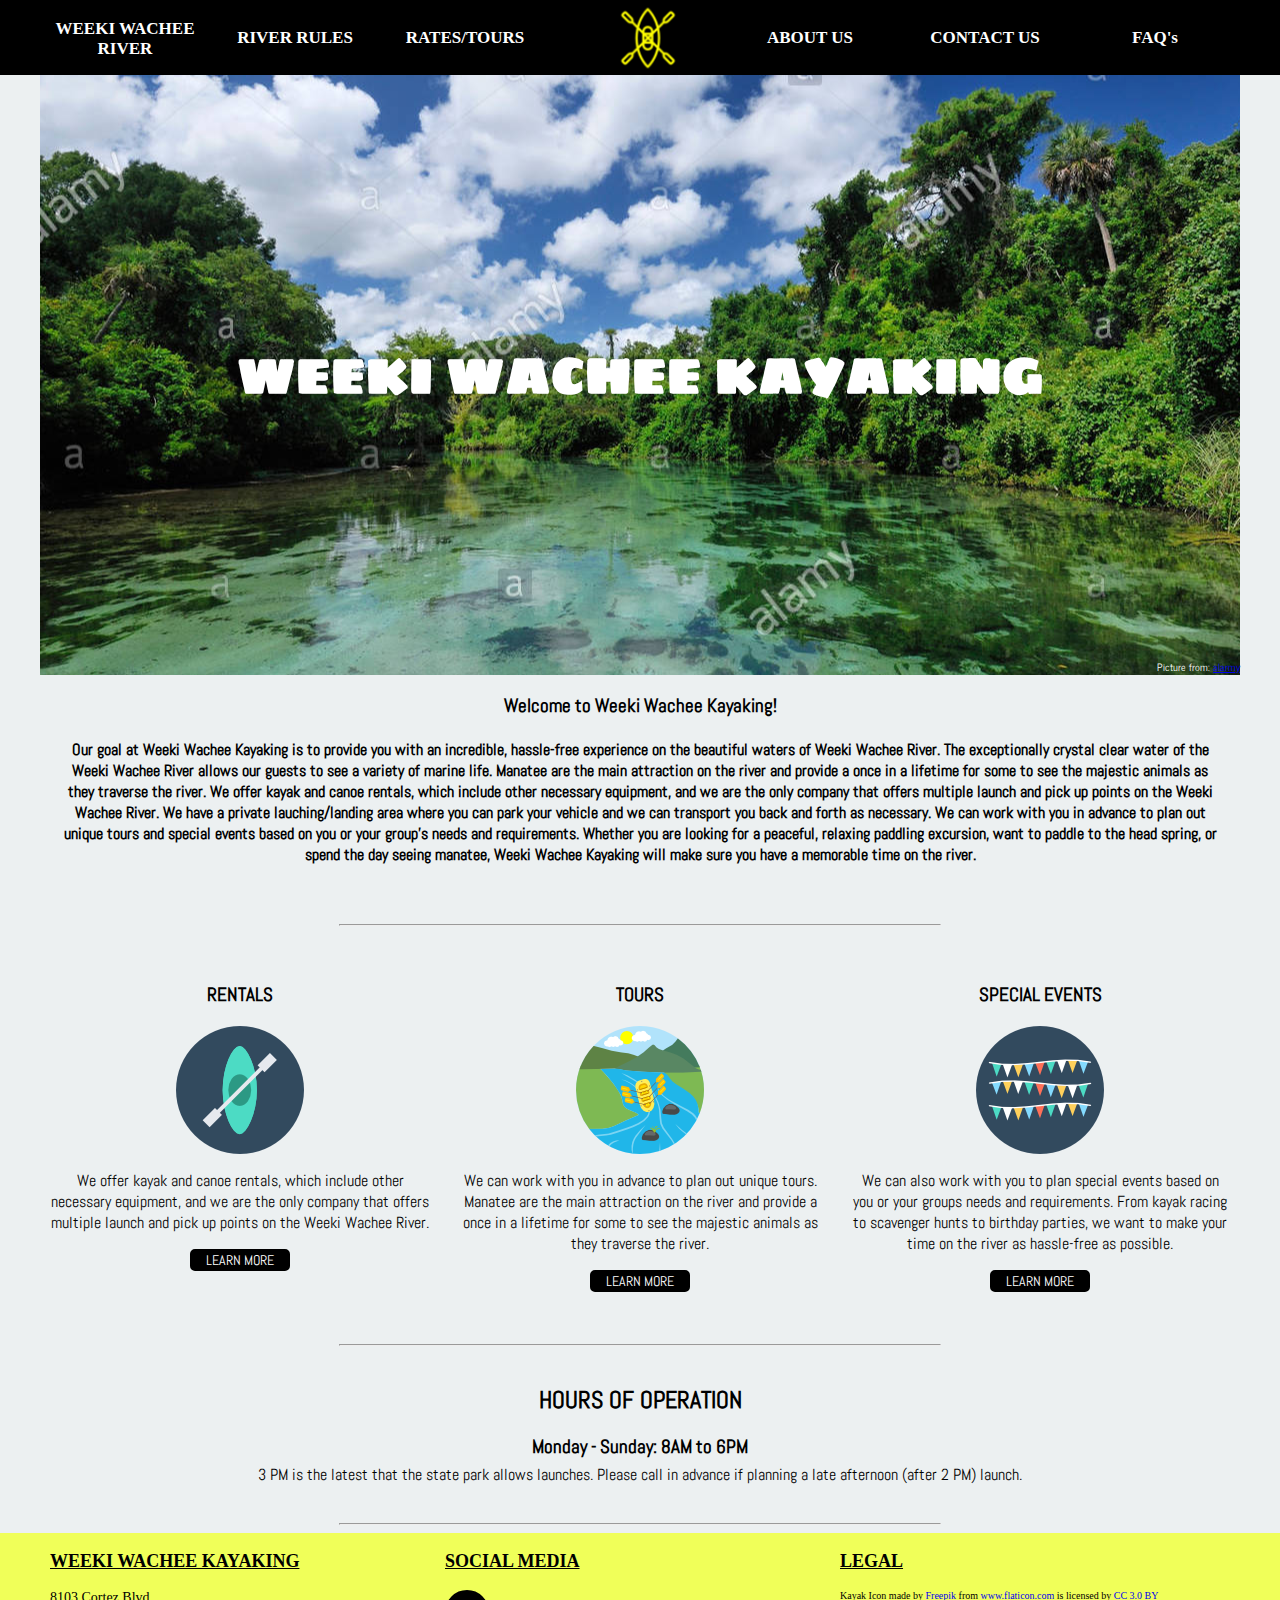
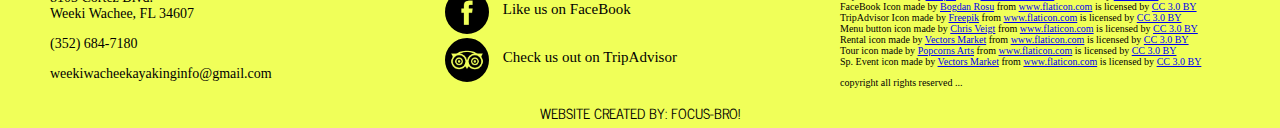
==== index.html @ 5168eb2d "added site title to the header for mobile view, two options are set" ====
<!DOCTYPE html>
<html>
	<head>
	  <title>Weeki Wachee Kayaking</title>
	  <meta name="viewport" content="width=device-width, initial-scale=1">
	  <link rel="icon" type="img/png" href="Images/favicon.png"/>
	  <link rel="stylesheet" type="text/css" href="css/main.css"/>
	  <link rel="stylesheet" type="text/css" href="css/homepage.css"/>
	</head>
	<body>

		<!-- NavBar  -->
		<div id="header">
			<div class="mobile_only">
				<div id="mobile_logo">
					<a href="index.html">
						<h4 class="small_mobile_hidden">WEEKI WACHEE KAYAKING</h4>
						<img src="Images/big-yellow-canoe.png"/>
					</a>
				</div>
				<div id="mobile_menu_wrapper">
					<button onclick="toggleMenuDrop()"><img src="Images/mobile-yellow-menu.png"/></button>
					<ul id="mobile_menu" class="hidden">
						<li><a href="river.html">WEEKI WACHEE RIVER</a></li>
						<li><a href="rules.html">RIVER RULES</a></li>
						<li><a href="rates.html">RATES/TOURS</a></li>
						<li><a href="about.html">ABOUT US</a></li>
						<li><a href="contact.html">CONTACT US</a></li>
						<li><a href="faqs.html">FAQ's</a></li>
					</ul>
				</div>
			</div>
			<ul id="menu" class="center_block">
				<li><a href="river.html"><span>WEEKI WACHEE RIVER</span></a></li>
				<li><a href="rules.html">RIVER RULES</a></li>
				<li><a href="rates.html">RATES/TOURS</a></li>
				<li><a href="index.html"><img src="Images/big-yellow-canoe.png"/></a></li>
				<li><a href="about.html">ABOUT US</a></li>
				<li><a href="contact.html">CONTACT US</a></li>
				<li><a href="faqs.html">FAQ's</a></li>
			</ul>
		</div>
		<!-- NavBarEnd  -->

		<!-- Content  -->
		<div id="content" class="center_block" >
			<div id="headline" class="center_block">
				<div id="headline_background"></div>
				<h1 class="mobile_hidden">WEEKI WACHEE KAYAKING</h1>
				<p>Picture from: <a href="http://www.alamy.com/stock-photo-weeki-wachee-river-weeki-wachee-springs-state-park-weeki-wachee-florida-37684257.html">alarmy</a></p>
			</div>
			<div id="welcome" class="center_block">
				<h3>Welcome to Weeki Wachee Kayaking!</h3>
				<h4>Our goal at Weeki Wachee Kayaking is to provide you with an incredible,
					hassle-free experience on the beautiful waters of Weeki Wachee River.
					The exceptionally crystal clear water of the Weeki Wachee River allows
					our guests to see a variety of marine life. Manatee are the main
					attraction on the river and provide a once in a lifetime for some to
					see the majestic animals as they traverse the river. We offer kayak and
					canoe rentals, which include other necessary equipment, and we are the only
					company that offers multiple launch and pick up points on the Weeki Wachee River.
					We have a private lauching/landing area where you can park your vehicle and we can
					transport you back and forth as necessary. We can work with you in advance
					to plan out unique tours and special events based on you or your group's
					needs and requirements. Whether you are looking for a peaceful, relaxing
					paddling excursion, want to paddle to the head spring, or spend the day
					seeing manatee, Weeki Wachee Kayaking will make sure you have a memorable
					time on the river.</h4>
			</div>
			<hr>
			<div id="services" class="center_block">
				<div id="rental">
					<h3>RENTALS</h3>
					<img class="center_img" src="Images/rental_icon.png"/>
					<p>We offer kayak and canoe rentals, which include other necessary equipment, and we are the only company that offers multiple launch and pick up points on the Weeki Wachee River.</p>
					<a class= "learn_more_link" href="rates.html"><p>LEARN MORE</p></a>
				</div>
				<div id="tours">
					<h3>TOURS</h3>
					<img class="center_img" src="Images/tour_icon.png"/>
					<p>We can work with you in advance to plan out unique tours. Manatee are the main attraction on the river and provide a once in a lifetime for some to see the majestic animals as they traverse the river.</p>
					<a class="learn_more_link" href="tours.html"><p>LEARN MORE</p></a>
				</div>
				<div id="special_events">
					<h3>SPECIAL EVENTS</h3>
					<img class="center_img" src="Images/special_events_icon.png"/>
					<p>We can also work with you to plan special events based on you or your groups needs and requirements. From kayak racing to scavenger hunts to birthday parties, we want to make your time on the river as hassle-free as possible.</p>
					<a class="learn_more_link" href="special_events.html"><p>LEARN MORE</p></a>
				</div>
			</div>
			<hr>
			<div id="hours_operation">
				<h2>HOURS OF OPERATION</h3>
				<h3>Monday - Sunday: 8AM to 6PM</h5>
				<p>3 PM is the latest that the state park allows launches. Please call in advance if planning a late afternoon (after 2 PM) launch.</p>
			</div>
			<hr>
			<div id="tripadvisor"></div>
		</div>
		<!-- ContentEnd  -->

		<!-- Footer  -->
		<div id="footer">
			<div class="center_block">
				<div id="contact" class="footer-section custom_action_link">
					<h3>WEEKI WACHEE KAYAKING</h3>
					<a href="https://www.google.com/maps/place/8103+Cortez+Blvd,+Weeki+Wachee,+FL+34607/@28.529652,-82.5920807,17z/data=!3m1!4b1!4m5!3m4!1s0x88e821ba095dd169:0xd182fbd55ad7aec9!8m2!3d28.529652!4d-82.589892" target="_blank">
						<p>8103 Cortez Blvd. <br> Weeki Wachee, FL 34607</p>
					</a>
					<a href="tel:352-684-7180"><p>(352) 684-7180</p></a>
					<a href="mailto:weekiwacheekayakinginfo@gmail.com">
						<p>weekiwacheekayakinginfo@gmail.com</p>
					</a>
				</div>
				<div id="social_media" class="footer-section custom_action_link">
					<h3>SOCIAL MEDIA</h3>
					<a id="facebook_link" href="https://www.facebook.com/Weekiwacheekayaking/">
						<div class="icon_mask"><img src="Images/facebook-logo-button.png"/></div>
						<p>Like us on FaceBook</p>
					</a>
					<a id="tripadvisor_link" href="https://www.tripadvisor.com/">
						<div class="icon_mask"><img src="Images/tripadvisor-logotype.png"/></div>
						<p>Check us out on TripAdvisor</p>
					</a>
				</div>
				<div id="legal" class="footer-section">
					<h3>LEGAL</h3>
					<div>Kayak Icon made by <a href="http://www.freepik.com" title="Freepik">Freepik</a> from <a href="http://www.flaticon.com" title="Flaticon">www.flaticon.com</a> is licensed by <a href="http://creativecommons.org/licenses/by/3.0/" title="Creative Commons BY 3.0" target="_blank">CC 3.0 BY</a></div>
					<div>FaceBook Icon made by <a href="http://www.flaticon.com/authors/bogdan-rosu" title="Bogdan Rosu">Bogdan Rosu</a> from <a href="http://www.flaticon.com" title="Flaticon">www.flaticon.com</a> is licensed by <a href="http://creativecommons.org/licenses/by/3.0/" title="Creative Commons BY 3.0" target="_blank">CC 3.0 BY</a></div>
					<div>TripAdvisor Icon made by <a href="http://www.freepik.com" title="Freepik">Freepik</a> from <a href="http://www.flaticon.com" title="Flati class="mobile_footer_section"con">www.flaticon.com</a> is licensed by <a href="http://creativecommons.org/licenses/by/3.0/" title="Creative Commons BY 3.0" target="_blank">CC 3.0 BY</a></div>
					<div>Menu button icon made by <a href="http://www.flaticon.com/authors/chris-veigt" title="Chris Veigt">Chris Veigt</a> from <a href="http://www.flaticon.com" title="Flaticon">www.flaticon.com</a> is licensed by <a href="http://creativecommons.org/licenses/by/3.0/" title="Creative Commons BY 3.0" target="_blank">CC 3.0 BY</a></div>
					<div>Rental icon made by <a href="http://www.flaticon.com/authors/vectors-market" title="Vectors Market">Vectors Market</a> from <a href="http://www.flaticon.com" title="Flaticon">www.flaticon.com</a> is licensed by <a href="http://creativecommons.org/licenses/by/3.0/" title="Creative Commons BY 3.0" target="_blank">CC 3.0 BY</a></div>
					<div>Tour icon made by <a href="http://www.flaticon.com/authors/popcorns-arts" title="Popcorns Arts">Popcorns Arts</a> from <a href="http://www.flaticon.com" title="Flaticon">www.flaticon.com</a> is licensed by <a href="http://creativecommons.org/licenses/by/3.0/" title="Creative Commons BY 3.0" target="_blank">CC 3.0 BY</a></div>
					<div>Sp. Event icon made by <a href="http://www.flaticon.com/authors/vectors-market" title="Vectors Market">Vectors Market</a> from <a href="http://www.flaticon.com" title="Flaticon">www.flaticon.com</a> is licensed by <a href="http://creativecommons.org/licenses/by/3.0/" title="Creative Commons BY 3.0" target="_blank">CC 3.0 BY</a></div>
					<p>copyright all rights reserved ...</p>
				</div>
			</div>
		</div>
		<div id="developers"><p>WEBSITE CREATED BY: FOCUS-BRO!</p></div>
		<!-- FooterEnd  -->

		<script src="js/jquery-3.1.1.min.js"></script>
		<script src="js/main.js"></script>
	</body>
</html>
---- css/main.css ----
@import url('https://fonts.googleapis.com/css?family=Coming+Soon|News+Cycle');

body{
	margin: 0; /*allows footer (position relative) to have true 100% width*/
	background-color: #ecf0f1; /*super light grey*/
	box-sizing: border-box;
}
.mobile_only{
	display: none;
}

.center_block{
	width: 1200px;
	margin: auto;
}

#content{
	overflow: auto;
	padding-top: 75px;
	background-color: #ecf0f1; /*super light grey*/
	/*box shadow?*/
}

/*-----------------------------------------------------------------------------*/
/*NavBar Desktop View*/

#header{
	position: fixed;
	top: 0;
	left: 0;
	width: 100%;
	height: 75px;
	background-color: black;
	z-index: 2;
}
#header ul{
	list-style-type: none;
	padding: 0;
}
#header li{
	float: left;
	height: 75px;
	width: 170px;
	line-height: 75px;
  	text-align: center;
}
#header li a{
	display: block;
	position: relative;
	color: white;
	text-decoration: none;
	text-align: center;
	font-family: 'Coming Soon';
	font-size: 17px;
	font-weight: bolder;
}
#header li a span{
	display: inline-block;
  	vertical-align: middle;
  	line-height: normal;
}
#header li a img{
	width: 60px;
	height: 60px;
	padding-top: 8px;
	margin-left: 25px;
}
#header li:nth-child(5){
	width: 180px;
	left: 0px;
}
#header li a:hover{
	color: yellow;
}

/*-----------------------------------------------------------------------------*/
/* Footer Desktop View */

#footer{
	left: 0;
	width: 100%;
	overflow: auto;
	background-color: #F0FF59; /*lighter yellow*/
	font-family: 'Coming Soon';
	z-index: 1;
}
#footer h3{
	font-size: 18px;
	text-decoration: underline;
}
.footer-section{
	float: left;
	padding-left: 10px;
}
.custom_action_link a{
	text-decoration: none;
	color: black;
}
.custom_action_link a:hover > p{
	text-decoration: underline;
}
#contact{
	width: 385px;
	font-size: 14px;
}
#social_media{
	width: 385px;
	font-size: 15px;
}
#social_media a{
	display: block;
}
#social_media a > *{
	display: inline-block;
}
#social_media p{
	display: inline-block;
	position: relative;
	margin: 0;
	padding-left: 10px;
	bottom: 20px;
}
.icon_mask{
	width: 40px;
	height: 40px;
	border-radius: 50%;
	border: 2px solid black;
}
.icon_mask img{
	position: relative;
	top: -1px;
	left: -1px;
	width: 42px;
	height: 42px;
}
#social_media a:hover .icon_mask{
	background-color: white;
}
#legal{
	width: 400px;
	font-size: 10px;/*
	margin-left: 205px;*/
}
/*#legal h3{
	text-align: center;
}*/

#developers{
	display: block;
	width: 100%;
	height: 30px;
	font-family: 'News Cycle';
	font-size: 14px;
	line-height: 30px;
	background-color: #F0FF59;
}
#developers p{
	margin: 0;
	text-align: center;
	color: black;
}

/*-----------------------------------------------------------------------------*/
/* Mobile */

@media (max-width: 1215px) {
	/*changes to existing styles*/
	.hidden{
		display: none !important;
	}
	.mobile_only{
		display: block;
	}
	#menu{
		display: none;
	}
	#header{
		height: 60px;
	}
	#header li:nth-child(5){
		width: 150px;
	}
	#content{
		padding-top: 60px;
	}
	.center_block{
		width: 98%;
	}
	.footer_section{
		display: block;
	}
	#contact, #legal, #social_media{
		width: 98%;
		margin: auto;
		margin-bottom: 10px;
		text-align: center;
	}
	

	/*exclusively mobile styles*/
	.mobile_hidden{
		display: none !important;
	}
	/*=============side by side============*/
	#mobile_logo{
		position: absolute;
		width: 100%;
		z-index: 3;
		color: white;
	}
	#mobile_logo a{
		display: block;
		width: 253.88px;
		margin: auto;
		overflow: auto;
		top: 0;
		text-decoration: none;
	}
	#mobile_logo a > *{
		float: left;
	}
	#mobile_logo a h4{
		margin: 0;
		height: 60px;
		line-height: 60px;
		font-family: 'Coming Soon';
		color: yellow;
	}
	#mobile_logo a img{
		position: relative;
		top: 5px;
		width: 50px;
		height: 50px;
	}
	/*=======================================*/
	/*==================on top===============*/
/*	#mobile_logo{
		position: absolute;
		width: 100%;
		z-index: 3;
		color: white;
	}
	#mobile_logo a{
		display: block;
		width: 203.88px;
		margin: auto;
		overflow: auto;
		top: 0;
		text-decoration: none;
	}
	#mobile_logo a h4{
		position: absolute;
		margin: 18px 0 18px 0;
		font-family: 'Coming Soon';
		color: yellow;
		background-color: black;
		z-index: 4;
	}
	#mobile_logo a img{
		position: relative;
		top: 4px;
		left: 76.94px;
		width: 50px;
		height: 50px;
	}*/
	/*=======================================*/
	#mobile_menu_wrapper{
		position: absolute;
		z-index: 4;
	}
	#mobile_menu_wrapper button{
		display: inline-block;
		height: 48px;
		width: 48px;
		background-color: black;
		border-radius: 20%;
		margin: 6px 0px 0px 15px;
	}
	#mobile_menu_wrapper button img{
		height: 32px;
		width: 32px;
	}
	#mobile_menu_wrapper ul{
		display: block;
		width: 150px;
		overflow: auto;
		margin: 0;
		background-color: black;
	}
	#mobile_menu_wrapper ul li{
		display: block;
		border-top: 3px grey solid;
		height: 40px;
		width: 150px;
	}
	#mobile_menu_wrapper ul li a{
		float: left;
		height: 40px;
		width: inherit;
		line-height: 40px;
		font-size: 12px;
	}
	#mobile_menu{ /*pushes mobile dropdown menu so that it looks more inline with the header*/
		position: relative;
		top: 6px;
	}
}
@media (max-width: 430px) {
	#legal{
		font-size: 7px;
	}
	.small_mobile_hidden{
		display: none;
	}
	#mobile_logo a{
		width: 60px;
		height: 60px;
	}
	#mobile_logo a img{
		left: 0;
	}
}
---- css/homepage.css ----
/* homepage.css */

@import url('https://fonts.googleapis.com/css?family=Fira+Sans|Abel|Sigmar+One');

hr{
	width: 50%;
}

#content{
	font-family: 'Abel';
}
#content > div{
	overflow: auto;
}

#headline{
	height: 600px;
	overflow: hidden;
	color: white;
}
#headline_background{
	background: url("../Images/headline_bg.jpg") center;
	height: inherit;
	opacity: 1;
}
#headline h1{
	position: absolute;
	width: inherit;
	margin: 0;
	text-align: center;

	font-family: 'Sigmar One';
	top: 334px;
	font-size: 50px;
	/*or*/
/*	font-family: 'Coming Soon';
	font-size: 50px;
	top: 310px; */
	/*or*/
}
#headline p{
	position: absolute;
	top: 658px;
	width: inherit;
	margin: 0;
	text-align: right;
	font-family: 'News Cycle';
	font-size: 10px;
}

#welcome{
	padding: 0 0 30px 0;
}
#welcome h3, #welcome h4{
	text-align: center;
}
#welcome h4{
	margin-left: 20px;
	margin-right: 20px;
}

#services{
	padding: 30px 0 30px 0; /*top right bottom left*/
}
#services > div{
	float: left;
	width: 380px;
	margin: 0;
	padding: 0 10px 0 10px;
}
#services h3, #services p{
	text-align: center;
}
.center_img{
	display: block;
	margin: auto;
}
.learn_more_link{
	display: block;
	width: 100px;
	margin: auto;
	text-decoration: none;
}
.learn_more_link p{
	border: 2px solid black;
	border-radius: 5px;
	color: white;
	font-size: 14px;
	background-color: black;
}
.learn_more_link:hover p{
	background-color: white;
	color: black;
}

#hours_operation{
	font-family: 'Abel';
	text-align: center;
	padding: 30px 0 30px 0; /*top right bottom left*/
}
#hours_operation h2{
	margin-top: 0;
}
#hours_operation h3{
	margin-bottom: 5px;
}
#hours_operation p{
	margin: 0;
}

@media (max-width: 1215px) { /*makes services content reponsive - only quick fix need to come back to this*/
	#services > div{
		display: block;
		width: 90%;
		margin-left: 4%; /*not 5% bc outer div has margins*/
		padding-bottom: 20px;
	}
}
@media (max-width: 834px) { /*vertically centers two line headline text*/
	#headline h1{
		top: 278px;
	}
}
@media (max-width: 486px) { /*verically centers three line headline text*/
	#headline h1{
		top: 237px;
	}
}
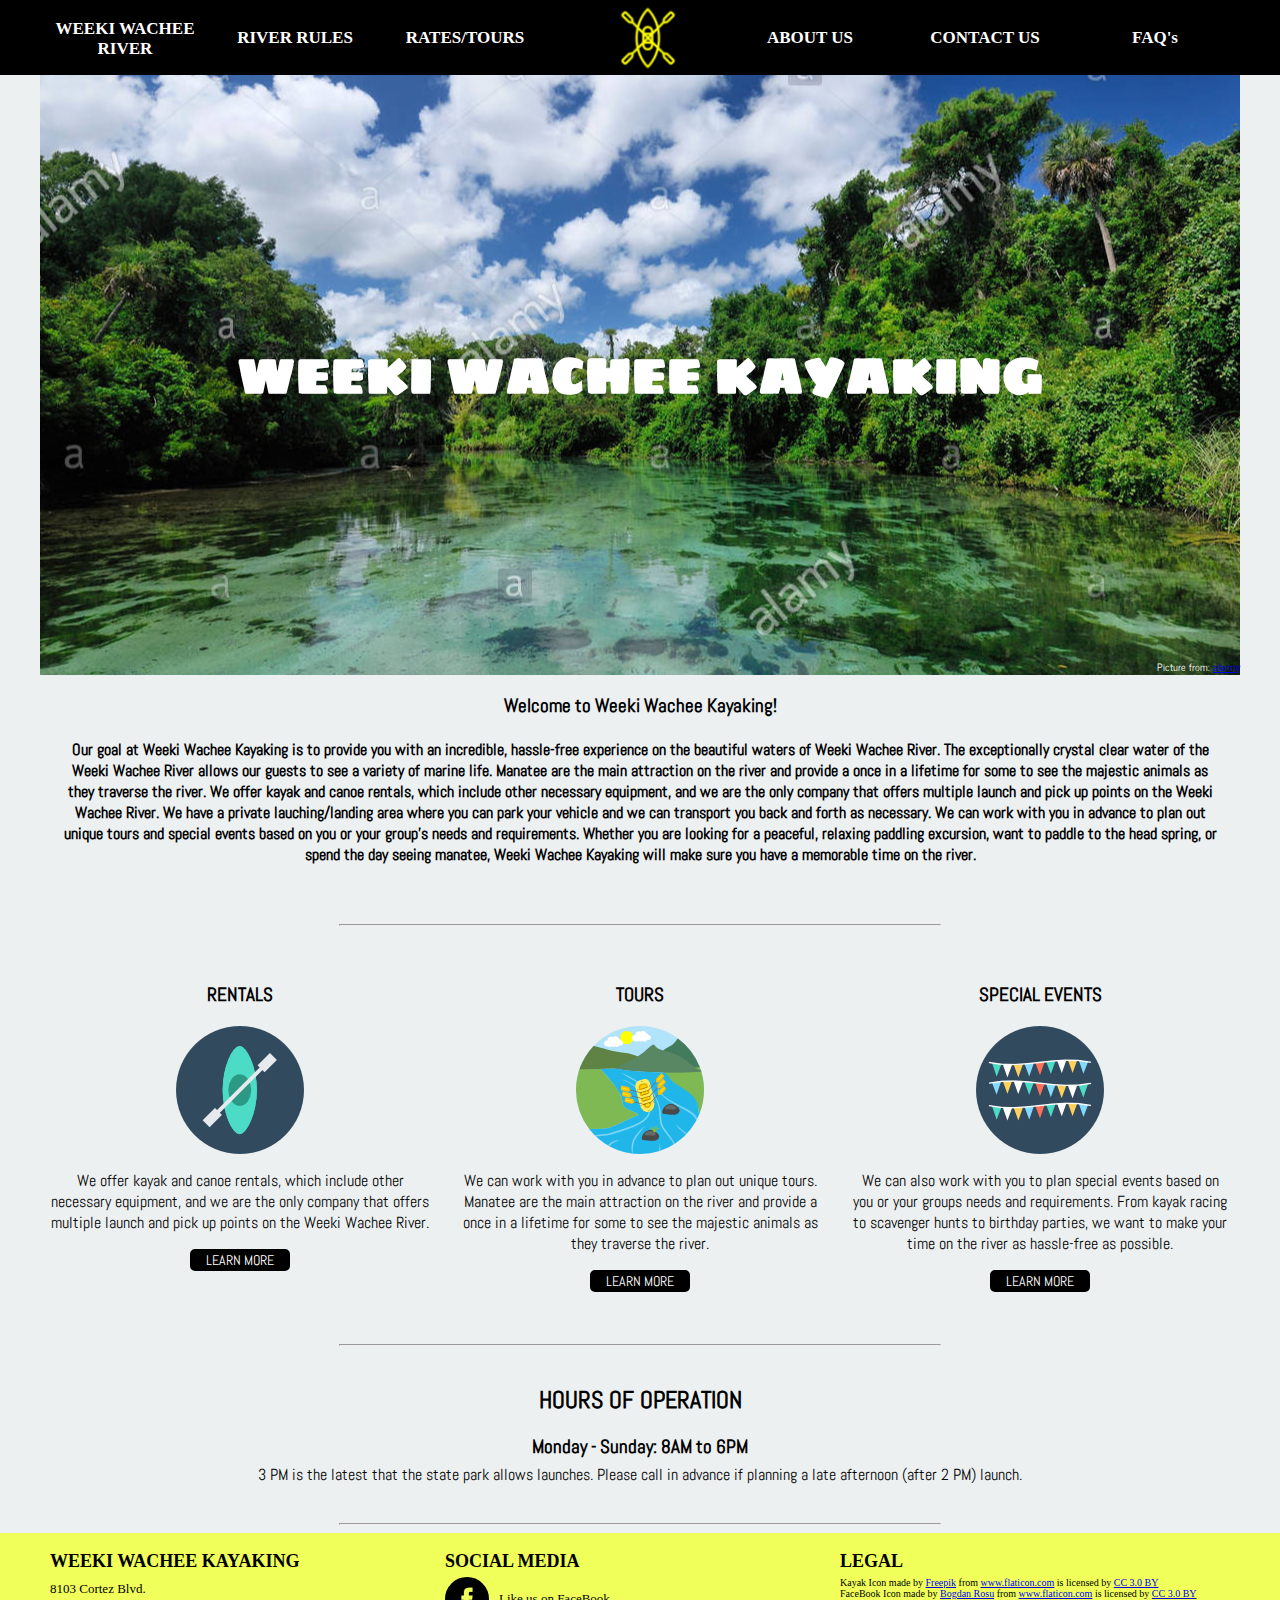
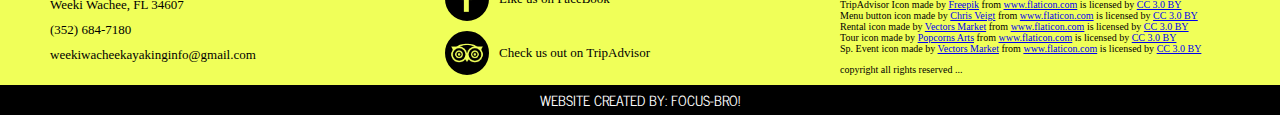
==== commit 5c282a3c: "footer sections were slightly condensed and bottom margin increased to stress separation, and develo" ====
--- a/index.html
+++ b/index.html
@@ -102,7 +102,7 @@
 		<!-- Footer  -->
 		<div id="footer">
 			<div class="center_block">
-				<div id="contact" class="footer-section custom_action_link">
+				<div id="contact" class="footer_section custom_action_link">
 					<h3>WEEKI WACHEE KAYAKING</h3>
 					<a href="https://www.google.com/maps/place/8103+Cortez+Blvd,+Weeki+Wachee,+FL+34607/@28.529652,-82.5920807,17z/data=!3m1!4b1!4m5!3m4!1s0x88e821ba095dd169:0xd182fbd55ad7aec9!8m2!3d28.529652!4d-82.589892" target="_blank">
 						<p>8103 Cortez Blvd. <br> Weeki Wachee, FL 34607</p>
@@ -112,7 +112,7 @@
 						<p>weekiwacheekayakinginfo@gmail.com</p>
 					</a>
 				</div>
-				<div id="social_media" class="footer-section custom_action_link">
+				<div id="social_media" class="footer_section custom_action_link">
 					<h3>SOCIAL MEDIA</h3>
 					<a id="facebook_link" href="https://www.facebook.com/Weekiwacheekayaking/">
 						<div class="icon_mask"><img src="Images/facebook-logo-button.png"/></div>
@@ -123,7 +123,7 @@
 						<p>Check us out on TripAdvisor</p>
 					</a>
 				</div>
-				<div id="legal" class="footer-section">
+				<div id="legal" class="footer_section">
 					<h3>LEGAL</h3>
 					<div>Kayak Icon made by <a href="http://www.freepik.com" title="Freepik">Freepik</a> from <a href="http://www.flaticon.com" title="Flaticon">www.flaticon.com</a> is licensed by <a href="http://creativecommons.org/licenses/by/3.0/" title="Creative Commons BY 3.0" target="_blank">CC 3.0 BY</a></div>
 					<div>FaceBook Icon made by <a href="http://www.flaticon.com/authors/bogdan-rosu" title="Bogdan Rosu">Bogdan Rosu</a> from <a href="http://www.flaticon.com" title="Flaticon">www.flaticon.com</a> is licensed by <a href="http://creativecommons.org/licenses/by/3.0/" title="Creative Commons BY 3.0" target="_blank">CC 3.0 BY</a></div>
--- a/css/main.css
+++ b/css/main.css
@@ -18,7 +18,6 @@
 	overflow: auto;
 	padding-top: 75px;
 	background-color: #ecf0f1; /*super light grey*/
-	/*box shadow?*/
 }
 
 /*-----------------------------------------------------------------------------*/
@@ -86,9 +85,9 @@
 }
 #footer h3{
 	font-size: 18px;
-	text-decoration: underline;
-}
-.footer-section{
+	margin-bottom: 5px;
+}
+.footer_section{
 	float: left;
 	padding-left: 10px;
 }
@@ -101,24 +100,29 @@
 }
 #contact{
 	width: 385px;
-	font-size: 14px;
+	font-size: 13px;
+}
+#contact p{
+	margin: 9px 0 9px 0;
 }
 #social_media{
 	width: 385px;
-	font-size: 15px;
+	font-size: 13px;
 }
 #social_media a{
 	display: block;
+	height: 44px;
+	margin-bottom: 10px;
 }
 #social_media a > *{
-	display: inline-block;
+	float: left;
 }
 #social_media p{
-	display: inline-block;
 	position: relative;
 	margin: 0;
 	padding-left: 10px;
-	bottom: 20px;
+	height: 44px;
+	line-height: 44px;
 }
 .icon_mask{
 	width: 40px;
@@ -138,12 +142,8 @@
 }
 #legal{
 	width: 400px;
-	font-size: 10px;/*
-	margin-left: 205px;*/
-}
-/*#legal h3{
-	text-align: center;
-}*/
+	font-size: 10px;
+}
 
 #developers{
 	display: block;
@@ -152,12 +152,16 @@
 	font-family: 'News Cycle';
 	font-size: 14px;
 	line-height: 30px;
-	background-color: #F0FF59;
+	/*background-color: #F0FF59;*/	/*yellow of footer*/
+	/*background-color: #F4ED00;*/ /*darker yellow*/
+	/*background-color: #FFFB8B;*/ /*lightest yellow*/
+	background-color: black;
 }
 #developers p{
 	margin: 0;
 	text-align: center;
-	color: black;
+	/*color: black;*/
+	color: white;
 }
 
 /*-----------------------------------------------------------------------------*/
@@ -188,21 +192,29 @@
 	}
 	.footer_section{
 		display: block;
-	}
-	#contact, #legal, #social_media{
-		width: 98%;
+		width: 98% !important;
 		margin: auto;
-		margin-bottom: 10px;
+		margin-bottom: 80px;
 		text-align: center;
 	}
-	
+	#legal{
+		margin-bottom: 20px;
+	}
+	#social_media a > *{
+		float: none;
+		display: inline-block;
+	}
+	#social_media p{
+		bottom: 18px;
+	}
+
 
 	/*exclusively mobile styles*/
 	.mobile_hidden{
 		display: none !important;
 	}
 	/*=============side by side============*/
-	#mobile_logo{
+/*	#mobile_logo{
 		position: absolute;
 		width: 100%;
 		z-index: 3;
@@ -231,10 +243,10 @@
 		top: 5px;
 		width: 50px;
 		height: 50px;
-	}
+	}*/
 	/*=======================================*/
 	/*==================on top===============*/
-/*	#mobile_logo{
+	#mobile_logo{
 		position: absolute;
 		width: 100%;
 		z-index: 3;
@@ -262,7 +274,7 @@
 		left: 76.94px;
 		width: 50px;
 		height: 50px;
-	}*/
+	}
 	/*=======================================*/
 	#mobile_menu_wrapper{
 		position: absolute;
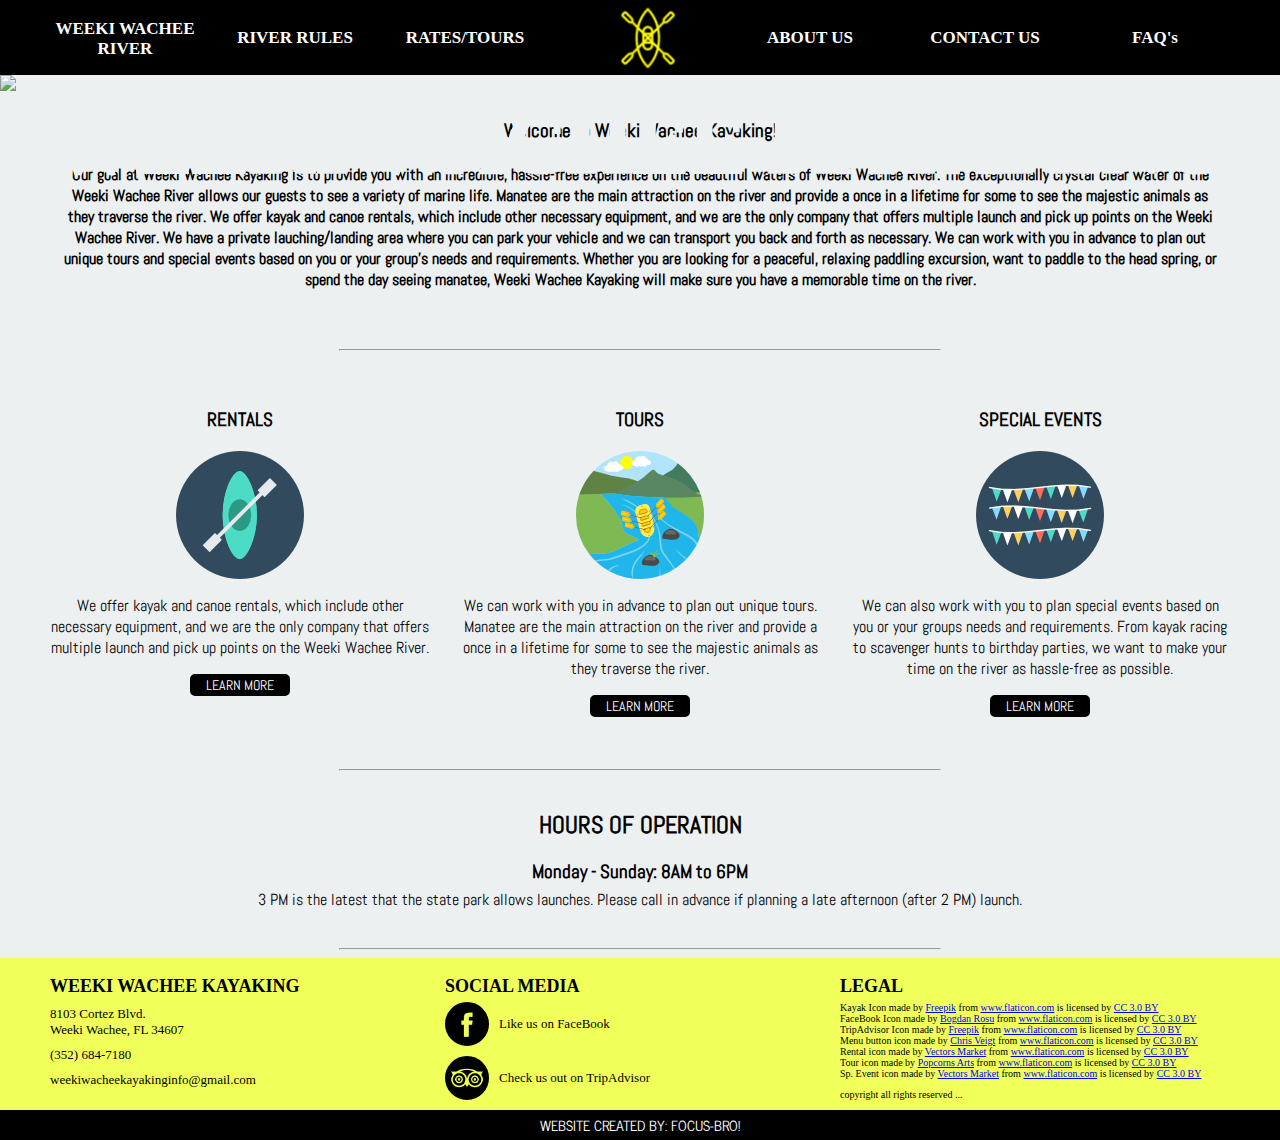
==== commit 16af84d6: "Cover photo slideshow added. Does not work on mobile... yet. River page - header in incorrect positi" ====
--- a/index.html
+++ b/index.html
@@ -1,16 +1,17 @@
 <!DOCTYPE html>
 <html>
 	<head>
-	  <title>Weeki Wachee Kayaking</title>
-	  <meta name="viewport" content="width=device-width, initial-scale=1">
-	  <link rel="icon" type="img/png" href="Images/favicon.png"/>
-	  <link rel="stylesheet" type="text/css" href="css/main.css"/>
-	  <link rel="stylesheet" type="text/css" href="css/homepage.css"/>
+		<title>Weeki Wachee Kayaking</title>
+		<meta name="viewport" content="width=device-width, initial-scale=1">
+		<link rel="icon" type="img/png" href="Images/favicon.png"/>
+		<link rel="stylesheet" type="text/css" href="css/homepage.css"/>
+		<link rel="stylesheet" type="text/css" href="css/main.css"/>
 	</head>
+
 	<body>
-
 		<!-- NavBar  -->
 		<div id="header">
+			<!-- Mobile View -->
 			<div class="mobile_only">
 				<div id="mobile_logo">
 					<a href="index.html">
@@ -30,6 +31,7 @@
 					</ul>
 				</div>
 			</div>
+			<!-- Responsive Layout -->
 			<ul id="menu" class="center_block">
 				<li><a href="river.html"><span>WEEKI WACHEE RIVER</span></a></li>
 				<li><a href="rules.html">RIVER RULES</a></li>
@@ -43,31 +45,46 @@
 		<!-- NavBarEnd  -->
 
 		<!-- Content  -->
+
+		<!-- Header Slideshow -->
+		<div class="slideshow-container">
+  		<div class="mySlides fade">
+    		<div class="numbertext"></div>
+    		<img src="Images/IMG_1035.JPG" style="width:100%">
+    		<!-- <div class="text">Caption Three</div> -->
+  		</div>
+  		<div class="mySlides fade">
+    		<div class="numbertext"></div>
+    		<img src="Images/987E8C4B-5911-47A9-90E6-6AC3C242A180.JPG" style="width:100%">
+    		<!-- <div class="text">Caption Three</div> -->
+  		</div>
+  		<div class="mySlides fade">
+    		<div class="numbertext"></div>
+    		<img src="Images/IMG_6341.jpg" style="width:100%">
+    		<!-- <div class="text">Caption Three</div> -->
+  		</div>
+  		<a class="prev" onclick="plusSlides(-1)">&#10094;</a>
+  		<a class="next" onclick="plusSlides(1)">&#10095;</a>
+			<div id="headline" class="center_block"><h1 class="mobile_hidden">WEEKI WACHEE KAYAKING</h1></div>
+			<div class="dotsPosition">
+				<div style="text-align:center">
+					<span class="dot" onclick="currentSlide(1)"></span>
+					<span class="dot" onclick="currentSlide(2)"></span>
+					<span class="dot" onclick="currentSlide(3)"></span>
+				</div>
+			</div>
+		</div>
+		<br>
+
+		<!-- Welcome Section -->
 		<div id="content" class="center_block" >
-			<div id="headline" class="center_block">
-				<div id="headline_background"></div>
-				<h1 class="mobile_hidden">WEEKI WACHEE KAYAKING</h1>
-				<p>Picture from: <a href="http://www.alamy.com/stock-photo-weeki-wachee-river-weeki-wachee-springs-state-park-weeki-wachee-florida-37684257.html">alarmy</a></p>
-			</div>
 			<div id="welcome" class="center_block">
 				<h3>Welcome to Weeki Wachee Kayaking!</h3>
-				<h4>Our goal at Weeki Wachee Kayaking is to provide you with an incredible,
-					hassle-free experience on the beautiful waters of Weeki Wachee River.
-					The exceptionally crystal clear water of the Weeki Wachee River allows
-					our guests to see a variety of marine life. Manatee are the main
-					attraction on the river and provide a once in a lifetime for some to
-					see the majestic animals as they traverse the river. We offer kayak and
-					canoe rentals, which include other necessary equipment, and we are the only
-					company that offers multiple launch and pick up points on the Weeki Wachee River.
-					We have a private lauching/landing area where you can park your vehicle and we can
-					transport you back and forth as necessary. We can work with you in advance
-					to plan out unique tours and special events based on you or your group's
-					needs and requirements. Whether you are looking for a peaceful, relaxing
-					paddling excursion, want to paddle to the head spring, or spend the day
-					seeing manatee, Weeki Wachee Kayaking will make sure you have a memorable
-					time on the river.</h4>
+				<h4>Our goal at Weeki Wachee Kayaking is to provide you with an incredible, hassle-free experience on the beautiful waters of Weeki Wachee River. The exceptionally crystal clear water of the Weeki Wachee River allows our guests to see a variety of marine life. Manatee are the main attraction on the river and provide a once in a lifetime for some to see the majestic animals as they traverse the river. We offer kayak and canoe rentals, which include other necessary equipment, and we are the only company that offers multiple launch and pick up points on the Weeki Wachee River. We have a private lauching/landing area where you can park your vehicle and we can transport you back and forth as necessary. We can work with you in advance to plan out unique tours and special events based on you or your group's needs and requirements. Whether you are looking for a peaceful, relaxing paddling excursion, want to paddle to the head spring, or spend the day seeing manatee, Weeki Wachee Kayaking will make sure you have a memorable time on the river.</h4>
 			</div>
-			<hr>
+		<hr>
+
+		<!-- Servises, Tours, Special Events -->
 			<div id="services" class="center_block">
 				<div id="rental">
 					<h3>RENTALS</h3>
@@ -94,7 +111,7 @@
 				<h3>Monday - Sunday: 8AM to 6PM</h5>
 				<p>3 PM is the latest that the state park allows launches. Please call in advance if planning a late afternoon (after 2 PM) launch.</p>
 			</div>
-			<hr>
+		  <hr>
 			<div id="tripadvisor"></div>
 		</div>
 		<!-- ContentEnd  -->
@@ -141,5 +158,6 @@
 
 		<script src="js/jquery-3.1.1.min.js"></script>
 		<script src="js/main.js"></script>
+		<script src="js/homepage.js"></script>
 	</body>
 </html>
--- a/css/homepage.css
+++ b/css/homepage.css
@@ -1,6 +1,100 @@
 /* homepage.css */
 
 @import url('https://fonts.googleapis.com/css?family=Fira+Sans|Abel|Sigmar+One');
+
+
+/* -----------------------------------------------------------------------------*/
+/* COVER SLIDESHOW */
+
+/* Slideshow container */
+.slideshow-container {
+	width: 100% auto;
+	height: auto;
+  position: relative;
+	top: 75px;
+	margin: auto;
+	box-sizing: border-box;
+}
+
+/* Next & previous buttons */
+.prev, .next {
+  cursor: pointer;
+  position: absolute;
+  top: 50%;
+  width: auto;
+  margin-top: -22px;
+  padding: 16px;
+  color: #ecf0f1;
+  font-weight: bold;
+  font-size: 50px;
+  transition: 0.6s ease;
+  border-radius: 0 3px 3px 0;
+}
+
+/* Position the "next button" to the right */
+.next {
+  right: 0;
+  border-radius: 3px 0 0 3px;
+}
+
+/* On hover, add a black background color with a little bit see-through */
+.prev:hover, .next:hover {
+  background-color: rgba(0,0,0,0.8);
+}
+
+/* Caption text (not used, but can be used for another slideshow)*/
+.text {
+  color: #f2f2f2;
+  font-size: 15px;
+  padding: 8px 12px;
+  position: absolute;
+  bottom: 40px;
+  width: 100%;
+  text-align: center;
+}
+
+/* Position dots at bottom of image */
+.dotsPosition {
+  color: #f2f2f2;
+  padding: 8px 12px;
+  position: absolute;
+	bottom: 15px;
+  width: 100%;
+}
+
+/* The dots/bullets/indicators */
+.dot {
+  cursor:pointer;
+  height: 13px;
+  width: 13px;
+  margin: 0 2px;
+  background-color: #fff;
+  border-radius: 50%;
+  display: inline-block;
+  transition: background-color 0.6s ease;
+}
+
+/* Hover, turn black */
+.active, .dot:hover {
+  background-color: #000;
+}
+
+/* Fading animation (Change to different transition)*/
+.fade {
+  -webkit-animation-name: fade;
+  -webkit-animation-duration: 2.3s;
+  animation-name: fade;
+  animation-duration: 1.5s;
+}
+@-webkit-keyframes fade {
+  from {opacity: .7}
+  to {opacity: 1}
+}
+@keyframes fade {
+  from {opacity: .7}
+  to {opacity: 1}
+}
+
 
 hr{
 	width: 50%;
@@ -13,43 +107,24 @@
 	overflow: auto;
 }
 
+/* Main headline on slideshow */
 #headline{
-	height: 600px;
 	overflow: hidden;
-	color: white;
-}
-#headline_background{
-	background: url("../Images/headline_bg.jpg") center;
-	height: inherit;
-	opacity: 1;
+	color: #ecf0f1;
 }
 #headline h1{
 	position: absolute;
 	width: inherit;
 	margin: 0;
 	text-align: center;
-
-	font-family: 'Sigmar One';
-	top: 334px;
-	font-size: 50px;
-	/*or*/
-/*	font-family: 'Coming Soon';
-	font-size: 50px;
-	top: 310px; */
-	/*or*/
-}
-#headline p{
-	position: absolute;
-	top: 658px;
-	width: inherit;
-	margin: 0;
-	text-align: right;
-	font-family: 'News Cycle';
-	font-size: 10px;
+  top: 20px;
+	font-family: 'Coming Soon';
+	font-size: 85px;
+	font-weight: 1000;
 }
 
 #welcome{
-	padding: 0 0 30px 0;
+	padding: 50px 0 30px 0;
 }
 #welcome h3, #welcome h4{
 	text-align: center;
--- a/css/main.css
+++ b/css/main.css
@@ -1,4 +1,4 @@
-@import url('https://fonts.googleapis.com/css?family=Coming+Soon|News+Cycle');
+@import url('https://fonts.googleapis.com/css?family=Coming+Soon|News+Cycle|Abel');
 
 body{
 	margin: 0; /*allows footer (position relative) to have true 100% width*/
@@ -16,7 +16,7 @@
 
 #content{
 	overflow: auto;
-	padding-top: 75px;
+	padding-top: 12px;
 	background-color: #ecf0f1; /*super light grey*/
 }
 
@@ -331,4 +331,4 @@
 	#mobile_logo a img{
 		left: 0;
 	}
-}+}
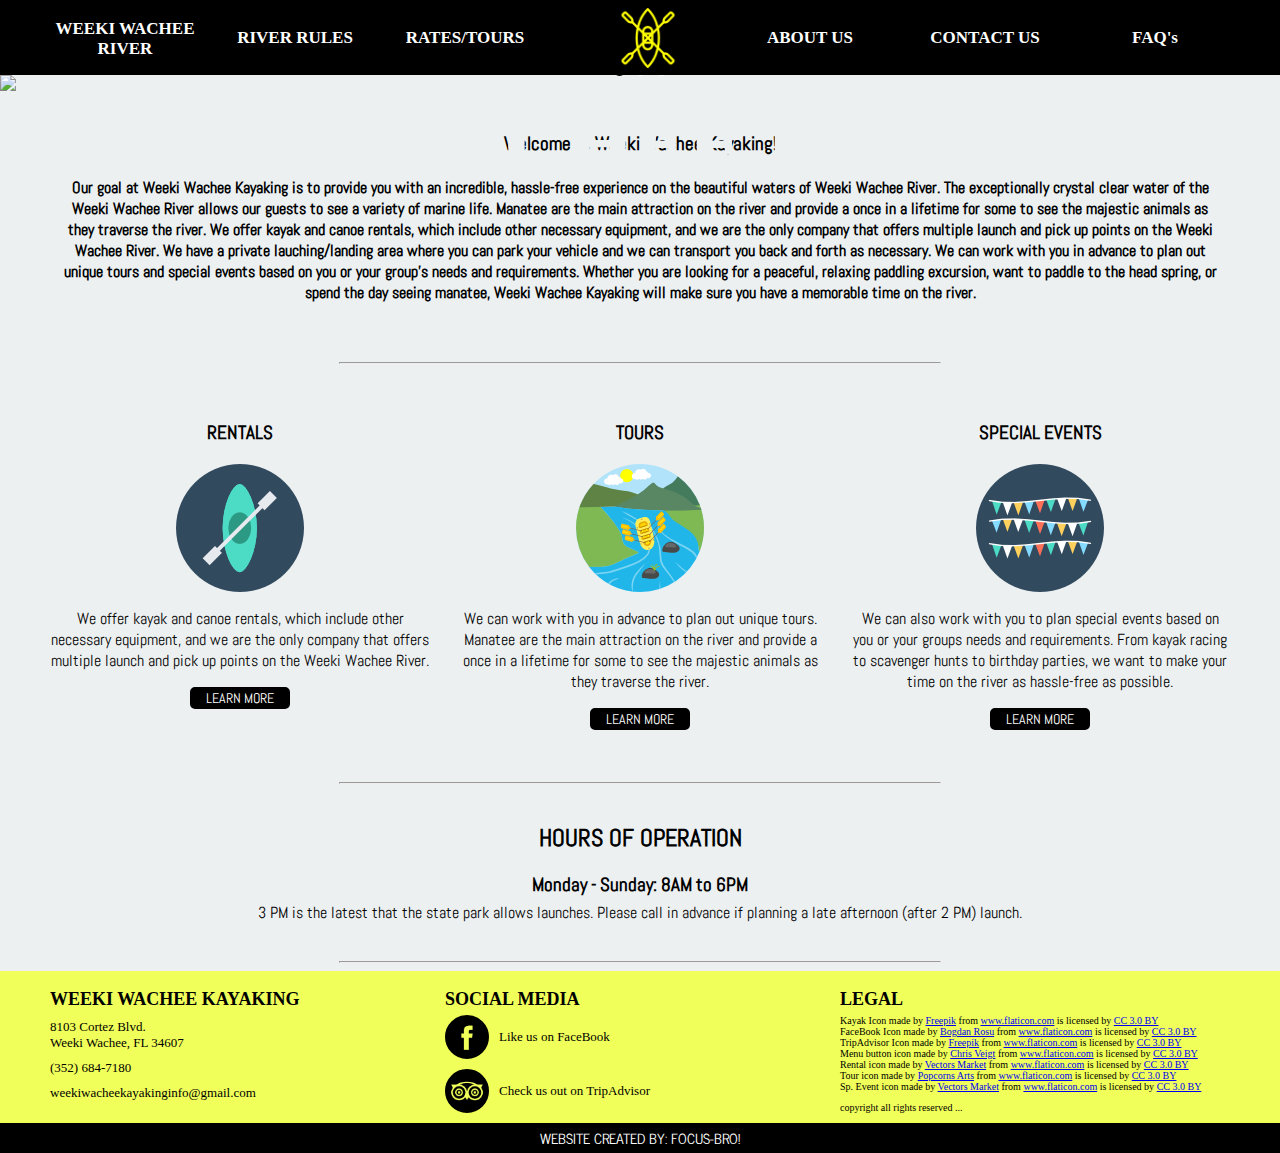
==== commit 358abf20: "touched up some spacing, consistency, and other issues" ====
--- a/index.html
+++ b/index.html
@@ -4,8 +4,8 @@
 		<title>Weeki Wachee Kayaking</title>
 		<meta name="viewport" content="width=device-width, initial-scale=1">
 		<link rel="icon" type="img/png" href="Images/favicon.png"/>
+		<link rel="stylesheet" type="text/css" href="css/main.css"/>
 		<link rel="stylesheet" type="text/css" href="css/homepage.css"/>
-		<link rel="stylesheet" type="text/css" href="css/main.css"/>
 	</head>
 
 	<body>
@@ -43,6 +43,9 @@
 			</ul>
 		</div>
 		<!-- NavBarEnd  -->
+
+		<!-- spacer so that content begins at correct point -->
+		<div class="header_spacer"></div>
 
 		<!-- Content  -->
 
--- a/css/main.css
+++ b/css/main.css
@@ -1,3 +1,5 @@
+/*main.css*/
+
 @import url('https://fonts.googleapis.com/css?family=Coming+Soon|News+Cycle|Abel');
 
 body{
@@ -9,16 +11,6 @@
 	display: none;
 }
 
-.center_block{
-	width: 1200px;
-	margin: auto;
-}
-
-#content{
-	overflow: auto;
-	padding-top: 12px;
-	background-color: #ecf0f1; /*super light grey*/
-}
 
 /*-----------------------------------------------------------------------------*/
 /*NavBar Desktop View*/
@@ -64,6 +56,9 @@
 	padding-top: 8px;
 	margin-left: 25px;
 }
+#header li:nth-child(4){
+	overflow: hidden; /*keeps homepage icon link from extending down too far*/
+}
 #header li:nth-child(5){
 	width: 180px;
 	left: 0px;
@@ -73,6 +68,23 @@
 }
 
 /*-----------------------------------------------------------------------------*/
+
+
+.header_spacer{
+	width: 100%;
+	height: 75px;
+}
+.center_block{
+	width: 1200px;
+	margin: auto;
+}
+#content{
+	overflow: auto;
+	background-color: #ecf0f1; /*super light grey*/
+}
+
+
+
 /* Footer Desktop View */
 
 #footer{
@@ -184,8 +196,8 @@
 	#header li:nth-child(5){
 		width: 150px;
 	}
-	#content{
-		padding-top: 60px;
+	.header_spacer{
+		height: 60px;
 	}
 	.center_block{
 		width: 98%;
--- a/css/homepage.css
+++ b/css/homepage.css
@@ -10,89 +10,89 @@
 .slideshow-container {
 	width: 100% auto;
 	height: auto;
-  position: relative;
-	top: 75px;
+  	position: relative;
+	/*top: 75px;*/
 	margin: auto;
 	box-sizing: border-box;
 }
 
 /* Next & previous buttons */
 .prev, .next {
-  cursor: pointer;
-  position: absolute;
-  top: 50%;
-  width: auto;
-  margin-top: -22px;
-  padding: 16px;
-  color: #ecf0f1;
-  font-weight: bold;
-  font-size: 50px;
-  transition: 0.6s ease;
-  border-radius: 0 3px 3px 0;
+	cursor: pointer;
+	position: absolute;
+	top: 50%;
+	width: auto;
+	margin-top: -22px;
+	padding: 16px;
+	color: #ecf0f1;
+	font-weight: bold;
+	font-size: 50px;
+	transition: 0.6s ease;
+	border-radius: 0 3px 3px 0;
 }
 
 /* Position the "next button" to the right */
 .next {
-  right: 0;
-  border-radius: 3px 0 0 3px;
+  	right: 0;
+  	border-radius: 3px 0 0 3px;
 }
 
 /* On hover, add a black background color with a little bit see-through */
 .prev:hover, .next:hover {
-  background-color: rgba(0,0,0,0.8);
+  	background-color: rgba(0,0,0,0.8);
 }
 
 /* Caption text (not used, but can be used for another slideshow)*/
 .text {
-  color: #f2f2f2;
-  font-size: 15px;
-  padding: 8px 12px;
-  position: absolute;
-  bottom: 40px;
-  width: 100%;
-  text-align: center;
+  	color: #f2f2f2;
+  	font-size: 15px;
+  	padding: 8px 12px;
+  	position: absolute;
+  	bottom: 40px;
+  	width: 100%;
+  	text-align: center;
 }
 
 /* Position dots at bottom of image */
 .dotsPosition {
-  color: #f2f2f2;
-  padding: 8px 12px;
-  position: absolute;
+  	color: #f2f2f2;
+  	/*padding: 8px 12px; causes width to be over 100%*/
+  	position: absolute;
 	bottom: 15px;
-  width: 100%;
+  	width: 100%;
 }
 
 /* The dots/bullets/indicators */
 .dot {
-  cursor:pointer;
-  height: 13px;
-  width: 13px;
-  margin: 0 2px;
-  background-color: #fff;
-  border-radius: 50%;
-  display: inline-block;
-  transition: background-color 0.6s ease;
+  	cursor:pointer;
+  	height: 13px;
+  	width: 13px;
+  	margin: 0 2px;
+  	background-color: #fff;
+  	border-radius: 50%;
+  	display: inline-block;
+  	transition: background-color 0.6s ease;
 }
 
 /* Hover, turn black */
 .active, .dot:hover {
-  background-color: #000;
+  	background-color: #000;
 }
 
 /* Fading animation (Change to different transition)*/
 .fade {
-  -webkit-animation-name: fade;
-  -webkit-animation-duration: 2.3s;
-  animation-name: fade;
-  animation-duration: 1.5s;
+    -webkit-animation-name: fade;
+    -webkit-animation-duration: 2.3s;
+  	animation-name: fade;
+    animation-duration: 1.5s;
 }
 @-webkit-keyframes fade {
-  from {opacity: .7}
-  to {opacity: 1}
+  	from {opacity: .7}
+  	to {opacity: 1}
 }
 @keyframes fade {
-  from {opacity: .7}
-  to {opacity: 1}
+  	from {opacity: .7}
+  	to {opacity: 1}
 }
 
 
@@ -124,7 +124,7 @@
 }
 
 #welcome{
-	padding: 50px 0 30px 0;
+	padding: 0 0 30px 0;
 }
 #welcome h3, #welcome h4{
 	text-align: center;
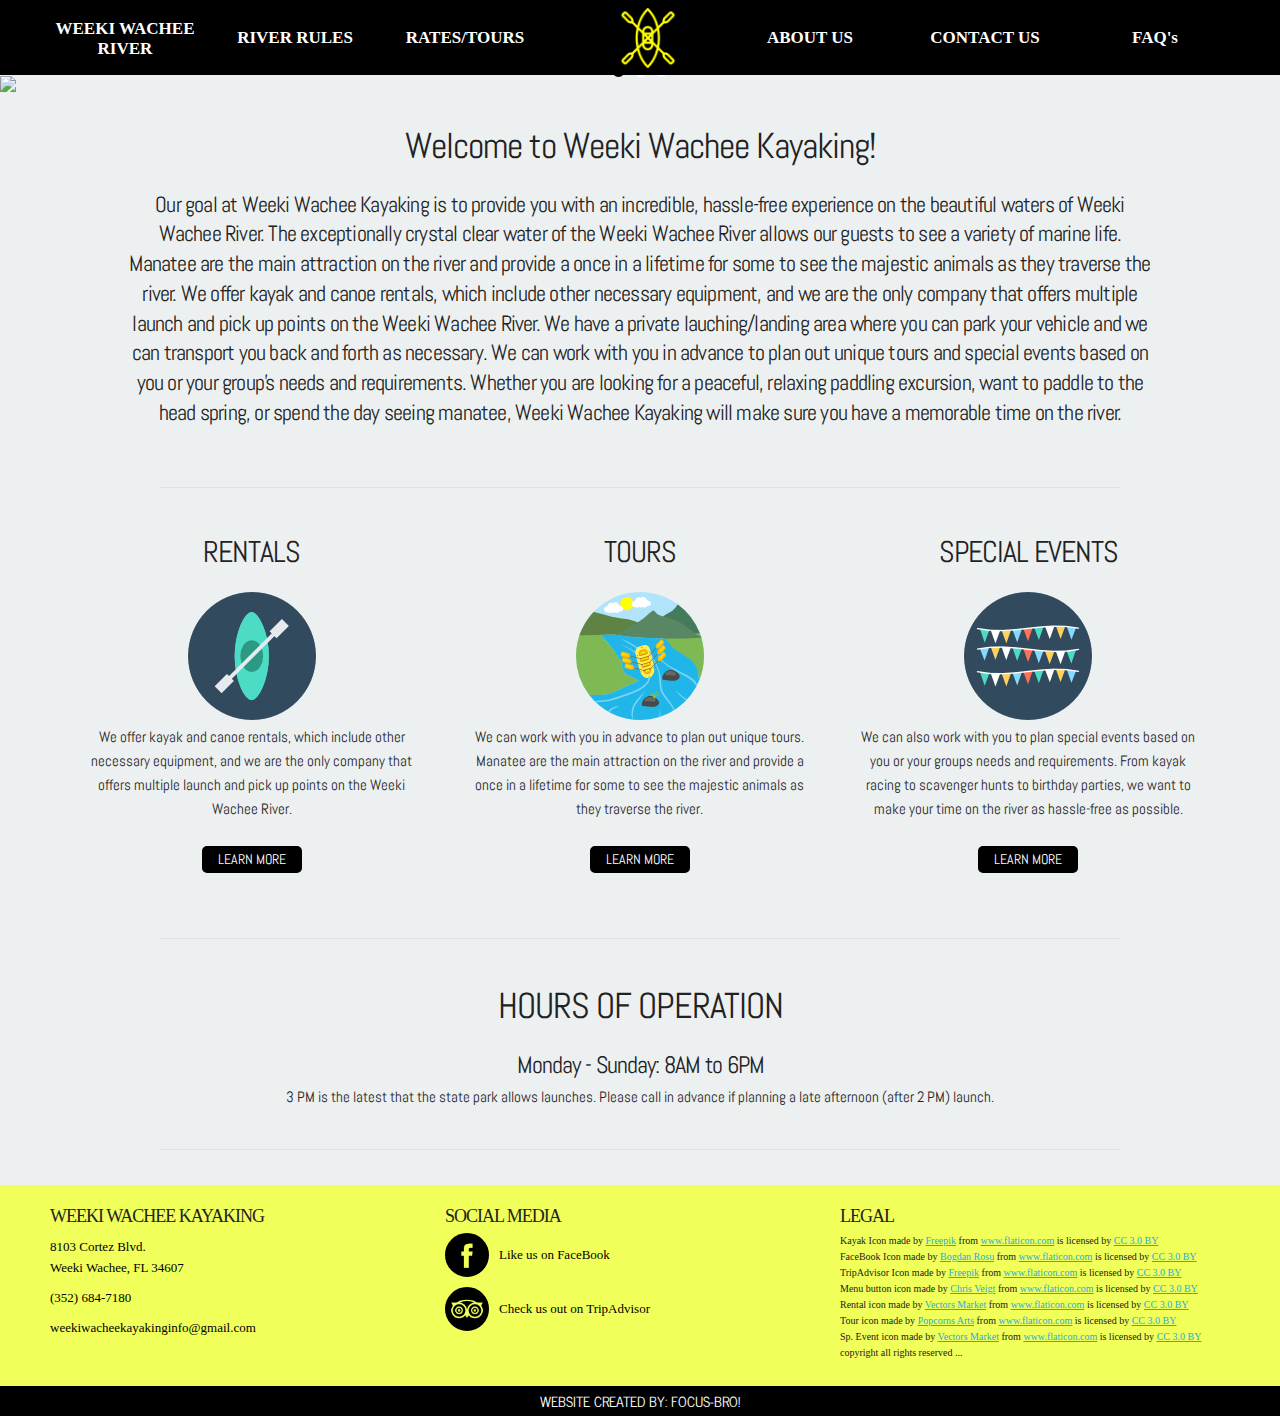
==== commit 36ad6b61: "Index wrapped in skeleton container" ====
--- a/index.html
+++ b/index.html
@@ -6,6 +6,8 @@
 		<link rel="icon" type="img/png" href="Images/favicon.png"/>
 		<link rel="stylesheet" type="text/css" href="css/main.css"/>
 		<link rel="stylesheet" type="text/css" href="css/homepage.css"/>
+		<link rel="stylesheet" type="text/css" href="Skeleton/skeleton.css"/>
+		<link rel="stylesheet" type="text/css" href="Skeleton/normalize.css"/>
 	</head>
 
 	<body>
@@ -47,10 +49,10 @@
 		<!-- spacer so that content begins at correct point -->
 		<div class="header_spacer"></div>
 
-		<!-- Content  -->
-
-		<!-- Header Slideshow -->
-		<div class="slideshow-container">
+<!-- Content  -->
+		<!-- Cover Slideshow -->
+		<!-- <div class="container"> -->
+		<div class="slideshow-container u-full-width">
   		<div class="mySlides fade">
     		<div class="numbertext"></div>
     		<img src="Images/IMG_1035.JPG" style="width:100%">
@@ -77,31 +79,33 @@
 				</div>
 			</div>
 		</div>
+		<!-- </div> -->
 		<br>
+		<!-- Cover Slideshow END-->
 
 		<!-- Welcome Section -->
-		<div id="content" class="center_block" >
-			<div id="welcome" class="center_block">
+		<div id="welcome" class="content container">
 				<h3>Welcome to Weeki Wachee Kayaking!</h3>
 				<h4>Our goal at Weeki Wachee Kayaking is to provide you with an incredible, hassle-free experience on the beautiful waters of Weeki Wachee River. The exceptionally crystal clear water of the Weeki Wachee River allows our guests to see a variety of marine life. Manatee are the main attraction on the river and provide a once in a lifetime for some to see the majestic animals as they traverse the river. We offer kayak and canoe rentals, which include other necessary equipment, and we are the only company that offers multiple launch and pick up points on the Weeki Wachee River. We have a private lauching/landing area where you can park your vehicle and we can transport you back and forth as necessary. We can work with you in advance to plan out unique tours and special events based on you or your group's needs and requirements. Whether you are looking for a peaceful, relaxing paddling excursion, want to paddle to the head spring, or spend the day seeing manatee, Weeki Wachee Kayaking will make sure you have a memorable time on the river.</h4>
-			</div>
+		</div>
 		<hr>
+		<!-- Welcome Section END -->
 
 		<!-- Servises, Tours, Special Events -->
-			<div id="services" class="center_block">
-				<div id="rental">
+			<div id="services" class="content container">
+				<div id="rental" class="one-third column">
 					<h3>RENTALS</h3>
 					<img class="center_img" src="Images/rental_icon.png"/>
 					<p>We offer kayak and canoe rentals, which include other necessary equipment, and we are the only company that offers multiple launch and pick up points on the Weeki Wachee River.</p>
 					<a class= "learn_more_link" href="rates.html"><p>LEARN MORE</p></a>
 				</div>
-				<div id="tours">
+				<div id="tours" class="one-third column">
 					<h3>TOURS</h3>
 					<img class="center_img" src="Images/tour_icon.png"/>
 					<p>We can work with you in advance to plan out unique tours. Manatee are the main attraction on the river and provide a once in a lifetime for some to see the majestic animals as they traverse the river.</p>
 					<a class="learn_more_link" href="tours.html"><p>LEARN MORE</p></a>
 				</div>
-				<div id="special_events">
+				<div id="special_events" class="one-third column">
 					<h3>SPECIAL EVENTS</h3>
 					<img class="center_img" src="Images/special_events_icon.png"/>
 					<p>We can also work with you to plan special events based on you or your groups needs and requirements. From kayak racing to scavenger hunts to birthday parties, we want to make your time on the river as hassle-free as possible.</p>
@@ -109,16 +113,22 @@
 				</div>
 			</div>
 			<hr>
-			<div id="hours_operation">
-				<h2>HOURS OF OPERATION</h3>
-				<h3>Monday - Sunday: 8AM to 6PM</h5>
+			<!-- Servises, Tours, Special Events END-->
+
+			<!-- Hours Of Operation -->
+			<div id="hours_operation" class="content container">
+				<h2>HOURS OF OPERATION</h2>
+				<h3>Monday - Sunday: 8AM to 6PM</h3>
 				<p>3 PM is the latest that the state park allows launches. Please call in advance if planning a late afternoon (after 2 PM) launch.</p>
 			</div>
 		  <hr>
+			<!-- Hours Of Operation END -->
+
 			<div id="tripadvisor"></div>
 		</div>
-		<!-- ContentEnd  -->
+<!-- Content END -->
 
+		<!-- Footer -->
 		<!-- Footer  -->
 		<div id="footer">
 			<div class="center_block">
@@ -157,10 +167,13 @@
 			</div>
 		</div>
 		<div id="developers"><p>WEBSITE CREATED BY: FOCUS-BRO!</p></div>
-		<!-- FooterEnd  -->
+<!-- Footer END -->
 
+<!-- Scripts -->
 		<script src="js/jquery-3.1.1.min.js"></script>
 		<script src="js/main.js"></script>
 		<script src="js/homepage.js"></script>
+<!-- Scripts END -->
+
 	</body>
 </html>
--- a/css/main.css
+++ b/css/main.css
@@ -13,8 +13,7 @@
 
 
 /*-----------------------------------------------------------------------------*/
-/*NavBar Desktop View*/
-
+/* NavBar Desktop View */
 #header{
 	position: fixed;
 	top: 0;
@@ -66,10 +65,12 @@
 #header li a:hover{
 	color: yellow;
 }
-
-/*-----------------------------------------------------------------------------*/
-
-
+/*NavBar Desktop View*/
+/*-----------------------------------------------------------------------------*/
+
+
+/*-----------------------------------------------------------------------------*/
+/* Content */
 .header_spacer{
 	width: 100%;
 	height: 75px;
@@ -78,18 +79,28 @@
 	width: 1200px;
 	margin: auto;
 }
-#content{
+.content{
+	text-align: center;
+	font-family: 'Abel';
 	overflow: auto;
 	background-color: #ecf0f1; /*super light grey*/
 }
 
-
-
+hr{
+	width: 75%;
+	height: 5px;
+}
+
+/* Content END*/
+/*-----------------------------------------------------------------------------*/
+
+
+/*-----------------------------------------------------------------------------*/
 /* Footer Desktop View */
-
 #footer{
 	left: 0;
 	width: 100%;
+	padding-top: 20px;
 	overflow: auto;
 	background-color: #F0FF59; /*lighter yellow*/
 	font-family: 'Coming Soon';
@@ -196,8 +207,8 @@
 	#header li:nth-child(5){
 		width: 150px;
 	}
-	.header_spacer{
-		height: 60px;
+	#content{
+		padding-top: 60px;
 	}
 	.center_block{
 		width: 98%;
@@ -206,7 +217,7 @@
 		display: block;
 		width: 98% !important;
 		margin: auto;
-		margin-bottom: 80px;
+		margin-bottom: 60px;
 		text-align: center;
 	}
 	#legal{
@@ -219,6 +230,38 @@
 	#social_media p{
 		bottom: 18px;
 	}
+
+
+	/*exclusively mobile styles*/
+	.mobile_hidden{
+		display: none !important;
+	}
+/* Footer Desktop View END*/
+/*-----------------------------------------------------------------------------*/
+
+
+/*-----------------------------------------------------------------------------*/
+/* Developers */
+#developers{
+	display: block;
+	width: 100%;
+	height: 30px;
+	font-family: 'News Cycle';
+	font-size: 14px;
+	line-height: 30px;
+	/*background-color: #F0FF59;*/	/*yellow of footer*/
+	/*background-color: #F4ED00;*/ /*darker yellow*/
+	/*background-color: #FFFB8B;*/ /*lightest yellow*/
+	background-color: black;
+}
+#developers p{
+	margin: 0;
+	text-align: center;
+	/*color: black;*/
+	color: white;
+}
+/* Developers */
+/*-----------------------------------------------------------------------------*/
 
 
 	/*exclusively mobile styles*/
@@ -344,3 +387,5 @@
 		left: 0;
 	}
 }
+/* Mobile */
+/*-----------------------------------------------------------------------------*/
--- a/css/homepage.css
+++ b/css/homepage.css
@@ -5,6 +5,9 @@
 
 /* -----------------------------------------------------------------------------*/
 /* COVER SLIDESHOW */
+
+/* Larger than phablet */
+/*@media (min-width: 550px) {*/
 
 /* Slideshow container */
 .slideshow-container {
@@ -58,7 +61,7 @@
   	color: #f2f2f2;
   	/*padding: 8px 12px; causes width to be over 100%*/
   	position: absolute;
-	bottom: 15px;
+	  bottom: 15px;
   	width: 100%;
 }
 
@@ -94,18 +97,9 @@
   	from {opacity: .7}
   	to {opacity: 1}
 }
-
-
-hr{
-	width: 50%;
-}
-
-#content{
-	font-family: 'Abel';
-}
-#content > div{
-	overflow: auto;
-}
+/*}*/
+/* COVER SLIDESHOW END */
+/* -----------------------------------------------------------------------------*/
 
 /* Main headline on slideshow */
 #headline{
@@ -123,32 +117,36 @@
 	font-weight: 1000;
 }
 
-#welcome{
-	padding: 0 0 30px 0;
-}
-#welcome h3, #welcome h4{
-	text-align: center;
-}
-#welcome h4{
-	margin-left: 20px;
-	margin-right: 20px;
+/* -----------------------------------------------------------------------------*/
+/* Welcome */
+#welcome h3{
 }
 
+#welcome h4{
+	font-size: 22px;
+	padding: 0 0 10px 0;
+}
+/* Welcome END*/
+/* -----------------------------------------------------------------------------*/
+
+
+/* -----------------------------------------------------------------------------*/
+/* Service, Tours, Spec Events */
 #services{
-	padding: 30px 0 30px 0; /*top right bottom left*/
+	padding: 10px 15px 10px 15px; /*top right bottom left*/
+	width: 400px;
+	width: 100%;
 }
-#services > div{
-	float: left;
-	width: 380px;
-	margin: 0;
-	padding: 0 10px 0 10px;
+#services h3{
+	font-size: 30px;
 }
-#services h3, #services p{
+#services p{
 	text-align: center;
 }
 .center_img{
 	display: block;
 	margin: auto;
+	padding-bottom: 5px;
 }
 .learn_more_link{
 	display: block;
@@ -167,37 +165,25 @@
 	background-color: white;
 	color: black;
 }
+/* Service, Tours, Spec Events END */
+/* -----------------------------------------------------------------------------*/
 
+
+/* -----------------------------------------------------------------------------*/
+/* Hours Of Operation */
 #hours_operation{
-	font-family: 'Abel';
-	text-align: center;
-	padding: 30px 0 30px 0; /*top right bottom left*/
+	padding: 10px 0 10px 0; /*top right bottom left*/
 }
 #hours_operation h2{
+	font-size: 36px;
 	margin-top: 0;
 }
 #hours_operation h3{
+	font-size: 24px;
 	margin-bottom: 5px;
 }
 #hours_operation p{
 	margin: 0;
 }
-
-@media (max-width: 1215px) { /*makes services content reponsive - only quick fix need to come back to this*/
-	#services > div{
-		display: block;
-		width: 90%;
-		margin-left: 4%; /*not 5% bc outer div has margins*/
-		padding-bottom: 20px;
-	}
-}
-@media (max-width: 834px) { /*vertically centers two line headline text*/
-	#headline h1{
-		top: 278px;
-	}
-}
-@media (max-width: 486px) { /*verically centers three line headline text*/
-	#headline h1{
-		top: 237px;
-	}
-}
+/* Hours Of Operation END */
+/* -----------------------------------------------------------------------------*/
--- a/Skeleton/skeleton.css
+++ b/Skeleton/skeleton.css
@@ -0,0 +1,418 @@
+/*
+* Skeleton V2.0.4
+* Copyright 2014, Dave Gamache
+* www.getskeleton.com
+* Free to use under the MIT license.
+* http://www.opensource.org/licenses/mit-license.php
+* 12/29/2014
+*/
+
+
+/* Table of contents
+––––––––––––––––––––––––––––––––––––––––––––––––––
+- Grid
+- Base Styles
+- Typography
+- Links
+- Buttons
+- Forms
+- Lists
+- Code
+- Tables
+- Spacing
+- Utilities
+- Clearing
+- Media Queries
+*/
+
+
+/* Grid
+–––––––––––––––––––––––––––––––––––––––––––––––––– */
+.container {
+  position: relative;
+  width: 100%;
+  max-width: 1150px;
+  margin: 0 auto;
+  padding: 0 20px;
+  box-sizing: border-box; }
+.column,
+.columns {
+  width: 100%;
+  float: left;
+  box-sizing: border-box; }
+
+/* For devices larger than 400px */
+@media (min-width: 400px) {
+  .container {
+    width: 85%;
+    padding: 0; }
+}
+
+/* For devices larger than 550px */
+@media (min-width: 550px) {
+  .container {
+    width: 80%; }
+  .column,
+  .columns {
+    margin-left: 4%; }
+  .column:first-child,
+  .columns:first-child {
+    margin-left: 0; }
+
+  .one.column,
+  .one.columns                    { width: 4.66666666667%; }
+  .two.columns                    { width: 13.3333333333%; }
+  .three.columns                  { width: 22%;            }
+  .four.columns                   { width: 30.6666666667%; }
+  .five.columns                   { width: 39.3333333333%; }
+  .six.columns                    { width: 48%;            }
+  .seven.columns                  { width: 56.6666666667%; }
+  .eight.columns                  { width: 65.3333333333%; }
+  .nine.columns                   { width: 74.0%;          }
+  .ten.columns                    { width: 82.6666666667%; }
+  .eleven.columns                 { width: 91.3333333333%; }
+  .twelve.columns                 { width: 100%; margin-left: 0; }
+
+  .one-third.column               { width: 30.6666666667%; }
+  .two-thirds.column              { width: 65.3333333333%; }
+
+  .one-half.column                { width: 48%; }
+
+  /* Offsets */
+  .offset-by-one.column,
+  .offset-by-one.columns          { margin-left: 8.66666666667%; }
+  .offset-by-two.column,
+  .offset-by-two.columns          { margin-left: 17.3333333333%; }
+  .offset-by-three.column,
+  .offset-by-three.columns        { margin-left: 26%;            }
+  .offset-by-four.column,
+  .offset-by-four.columns         { margin-left: 34.6666666667%; }
+  .offset-by-five.column,
+  .offset-by-five.columns         { margin-left: 43.3333333333%; }
+  .offset-by-six.column,
+  .offset-by-six.columns          { margin-left: 52%;            }
+  .offset-by-seven.column,
+  .offset-by-seven.columns        { margin-left: 60.6666666667%; }
+  .offset-by-eight.column,
+  .offset-by-eight.columns        { margin-left: 69.3333333333%; }
+  .offset-by-nine.column,
+  .offset-by-nine.columns         { margin-left: 78.0%;          }
+  .offset-by-ten.column,
+  .offset-by-ten.columns          { margin-left: 86.6666666667%; }
+  .offset-by-eleven.column,
+  .offset-by-eleven.columns       { margin-left: 95.3333333333%; }
+
+  .offset-by-one-third.column,
+  .offset-by-one-third.columns    { margin-left: 34.6666666667%; }
+  .offset-by-two-thirds.column,
+  .offset-by-two-thirds.columns   { margin-left: 69.3333333333%; }
+
+  .offset-by-one-half.column,
+  .offset-by-one-half.columns     { margin-left: 52%; }
+
+}
+
+
+/* Base Styles
+–––––––––––––––––––––––––––––––––––––––––––––––––– */
+/* NOTE
+html is set to 62.5% so that all the REM measurements throughout Skeleton
+are based on 10px sizing. So basically 1.5rem = 15px :) */
+html {
+  font-size: 62.5%; }
+body {
+  font-size: 1.5em; /* currently ems cause chrome bug misinterpreting rems on body element */
+  line-height: 1.6;
+  font-weight: 400;
+  font-family: "Raleway", "HelveticaNeue", "Helvetica Neue", Helvetica, Arial, sans-serif;
+  color: #222; }
+
+
+/* Typography
+–––––––––––––––––––––––––––––––––––––––––––––––––– */
+h1, h2, h3, h4, h5, h6 {
+  margin-top: 0;
+  margin-bottom: 2rem;
+  font-weight: 300; }
+h1 { font-size: 4.0rem; line-height: 1.2;  letter-spacing: -.1rem;}
+h2 { font-size: 3.6rem; line-height: 1.25; letter-spacing: -.1rem; }
+h3 { font-size: 3.0rem; line-height: 1.3;  letter-spacing: -.1rem; }
+h4 { font-size: 2.4rem; line-height: 1.35; letter-spacing: -.08rem; }
+h5 { font-size: 1.8rem; line-height: 1.5;  letter-spacing: -.05rem; }
+h6 { font-size: 1.5rem; line-height: 1.6;  letter-spacing: 0; }
+
+/* Larger than phablet */
+@media (min-width: 550px) {
+  h1 { font-size: 5.0rem; }
+  h2 { font-size: 4.2rem; }
+  h3 { font-size: 3.6rem; }
+  h4 { font-size: 3.0rem; }
+  h5 { font-size: 2.4rem; }
+  h6 { font-size: 1.5rem; }
+}
+
+p {
+  margin-top: 0; }
+
+
+/* Links
+–––––––––––––––––––––––––––––––––––––––––––––––––– */
+a {
+  color: #1EAEDB; }
+a:hover {
+  color: #0FA0CE; }
+
+
+/* Buttons
+–––––––––––––––––––––––––––––––––––––––––––––––––– */
+.button,
+button,
+input[type="submit"],
+input[type="reset"],
+input[type="button"] {
+  display: inline-block;
+  height: 38px;
+  padding: 0 30px;
+  color: #555;
+  text-align: center;
+  font-size: 11px;
+  font-weight: 600;
+  line-height: 38px;
+  letter-spacing: .1rem;
+  text-transform: uppercase;
+  text-decoration: none;
+  white-space: nowrap;
+  background-color: transparent;
+  border-radius: 4px;
+  border: 1px solid #bbb;
+  cursor: pointer;
+  box-sizing: border-box; }
+.button:hover,
+button:hover,
+input[type="submit"]:hover,
+input[type="reset"]:hover,
+input[type="button"]:hover,
+.button:focus,
+button:focus,
+input[type="submit"]:focus,
+input[type="reset"]:focus,
+input[type="button"]:focus {
+  color: #333;
+  border-color: #888;
+  outline: 0; }
+.button.button-primary,
+button.button-primary,
+input[type="submit"].button-primary,
+input[type="reset"].button-primary,
+input[type="button"].button-primary {
+  color: #FFF;
+  background-color: #33C3F0;
+  border-color: #33C3F0; }
+.button.button-primary:hover,
+button.button-primary:hover,
+input[type="submit"].button-primary:hover,
+input[type="reset"].button-primary:hover,
+input[type="button"].button-primary:hover,
+.button.button-primary:focus,
+button.button-primary:focus,
+input[type="submit"].button-primary:focus,
+input[type="reset"].button-primary:focus,
+input[type="button"].button-primary:focus {
+  color: #FFF;
+  background-color: #1EAEDB;
+  border-color: #1EAEDB; }
+
+
+/* Forms
+–––––––––––––––––––––––––––––––––––––––––––––––––– */
+input[type="email"],
+input[type="number"],
+input[type="search"],
+input[type="text"],
+input[type="tel"],
+input[type="url"],
+input[type="password"],
+textarea,
+select {
+  height: 38px;
+  padding: 6px 10px; /* The 6px vertically centers text on FF, ignored by Webkit */
+  background-color: #fff;
+  border: 1px solid #D1D1D1;
+  border-radius: 4px;
+  box-shadow: none;
+  box-sizing: border-box; }
+/* Removes awkward default styles on some inputs for iOS */
+input[type="email"],
+input[type="number"],
+input[type="search"],
+input[type="text"],
+input[type="tel"],
+input[type="url"],
+input[type="password"],
+textarea {
+  -webkit-appearance: none;
+     -moz-appearance: none;
+          appearance: none; }
+textarea {
+  min-height: 65px;
+  padding-top: 6px;
+  padding-bottom: 6px; }
+input[type="email"]:focus,
+input[type="number"]:focus,
+input[type="search"]:focus,
+input[type="text"]:focus,
+input[type="tel"]:focus,
+input[type="url"]:focus,
+input[type="password"]:focus,
+textarea:focus,
+select:focus {
+  border: 1px solid #33C3F0;
+  outline: 0; }
+label,
+legend {
+  display: block;
+  margin-bottom: .5rem;
+  font-weight: 600; }
+fieldset {
+  padding: 0;
+  border-width: 0; }
+input[type="checkbox"],
+input[type="radio"] {
+  display: inline; }
+label > .label-body {
+  display: inline-block;
+  margin-left: .5rem;
+  font-weight: normal; }
+
+
+/* Lists
+–––––––––––––––––––––––––––––––––––––––––––––––––– */
+ul {
+  list-style: circle inside; }
+ol {
+  list-style: decimal inside; }
+ol, ul {
+  padding-left: 0;
+  margin-top: 0; }
+ul ul,
+ul ol,
+ol ol,
+ol ul {
+  margin: 1.5rem 0 1.5rem 3rem;
+  font-size: 90%; }
+li {
+  margin-bottom: 1rem; }
+
+
+/* Code
+–––––––––––––––––––––––––––––––––––––––––––––––––– */
+code {
+  padding: .2rem .5rem;
+  margin: 0 .2rem;
+  font-size: 90%;
+  white-space: nowrap;
+  background: #F1F1F1;
+  border: 1px solid #E1E1E1;
+  border-radius: 4px; }
+pre > code {
+  display: block;
+  padding: 1rem 1.5rem;
+  white-space: pre; }
+
+
+/* Tables
+–––––––––––––––––––––––––––––––––––––––––––––––––– */
+th,
+td {
+  padding: 12px 15px;
+  text-align: left;
+  border-bottom: 1px solid #E1E1E1; }
+th:first-child,
+td:first-child {
+  padding-left: 0; }
+th:last-child,
+td:last-child {
+  padding-right: 0; }
+
+
+/* Spacing
+–––––––––––––––––––––––––––––––––––––––––––––––––– */
+button,
+.button {
+  margin-bottom: 1rem; }
+input,
+textarea,
+select,
+fieldset {
+  margin-bottom: 1.5rem; }
+pre,
+blockquote,
+dl,
+figure,
+table,
+p,
+ul,
+ol,
+form {
+  margin-bottom: 2.5rem; }
+
+
+/* Utilities
+–––––––––––––––––––––––––––––––––––––––––––––––––– */
+.u-full-width {
+  width: 100%;
+  box-sizing: border-box; }
+.u-max-full-width {
+  max-width: 100%;
+  box-sizing: border-box; }
+.u-pull-right {
+  float: right; }
+.u-pull-left {
+  float: left; }
+
+
+/* Misc
+–––––––––––––––––––––––––––––––––––––––––––––––––– */
+hr {
+  margin-top: 3rem;
+  margin-bottom: 3.5rem;
+  border-width: 0;
+  border-top: 1px solid #E1E1E1; }
+
+
+/* Clearing
+–––––––––––––––––––––––––––––––––––––––––––––––––– */
+
+/* Self Clearing Goodness */
+.container:after,
+.row:after,
+.u-cf {
+  content: "";
+  display: table;
+  clear: both; }
+
+
+/* Media Queries
+–––––––––––––––––––––––––––––––––––––––––––––––––– */
+/*
+Note: The best way to structure the use of media queries is to create the queries
+near the relevant code. For example, if you wanted to change the styles for buttons
+on small devices, paste the mobile query code up in the buttons section and style it
+there.
+*/
+
+
+/* Larger than mobile */
+@media (min-width: 400px) {}
+
+/* Larger than phablet (also point when grid becomes active) */
+@media (min-width: 550px) {}
+
+/* Larger than tablet */
+@media (min-width: 750px) {}
+
+/* Larger than desktop */
+@media (min-width: 1000px) {}
+
+/* Larger than Desktop HD */
+@media (min-width: 1200px) {}
